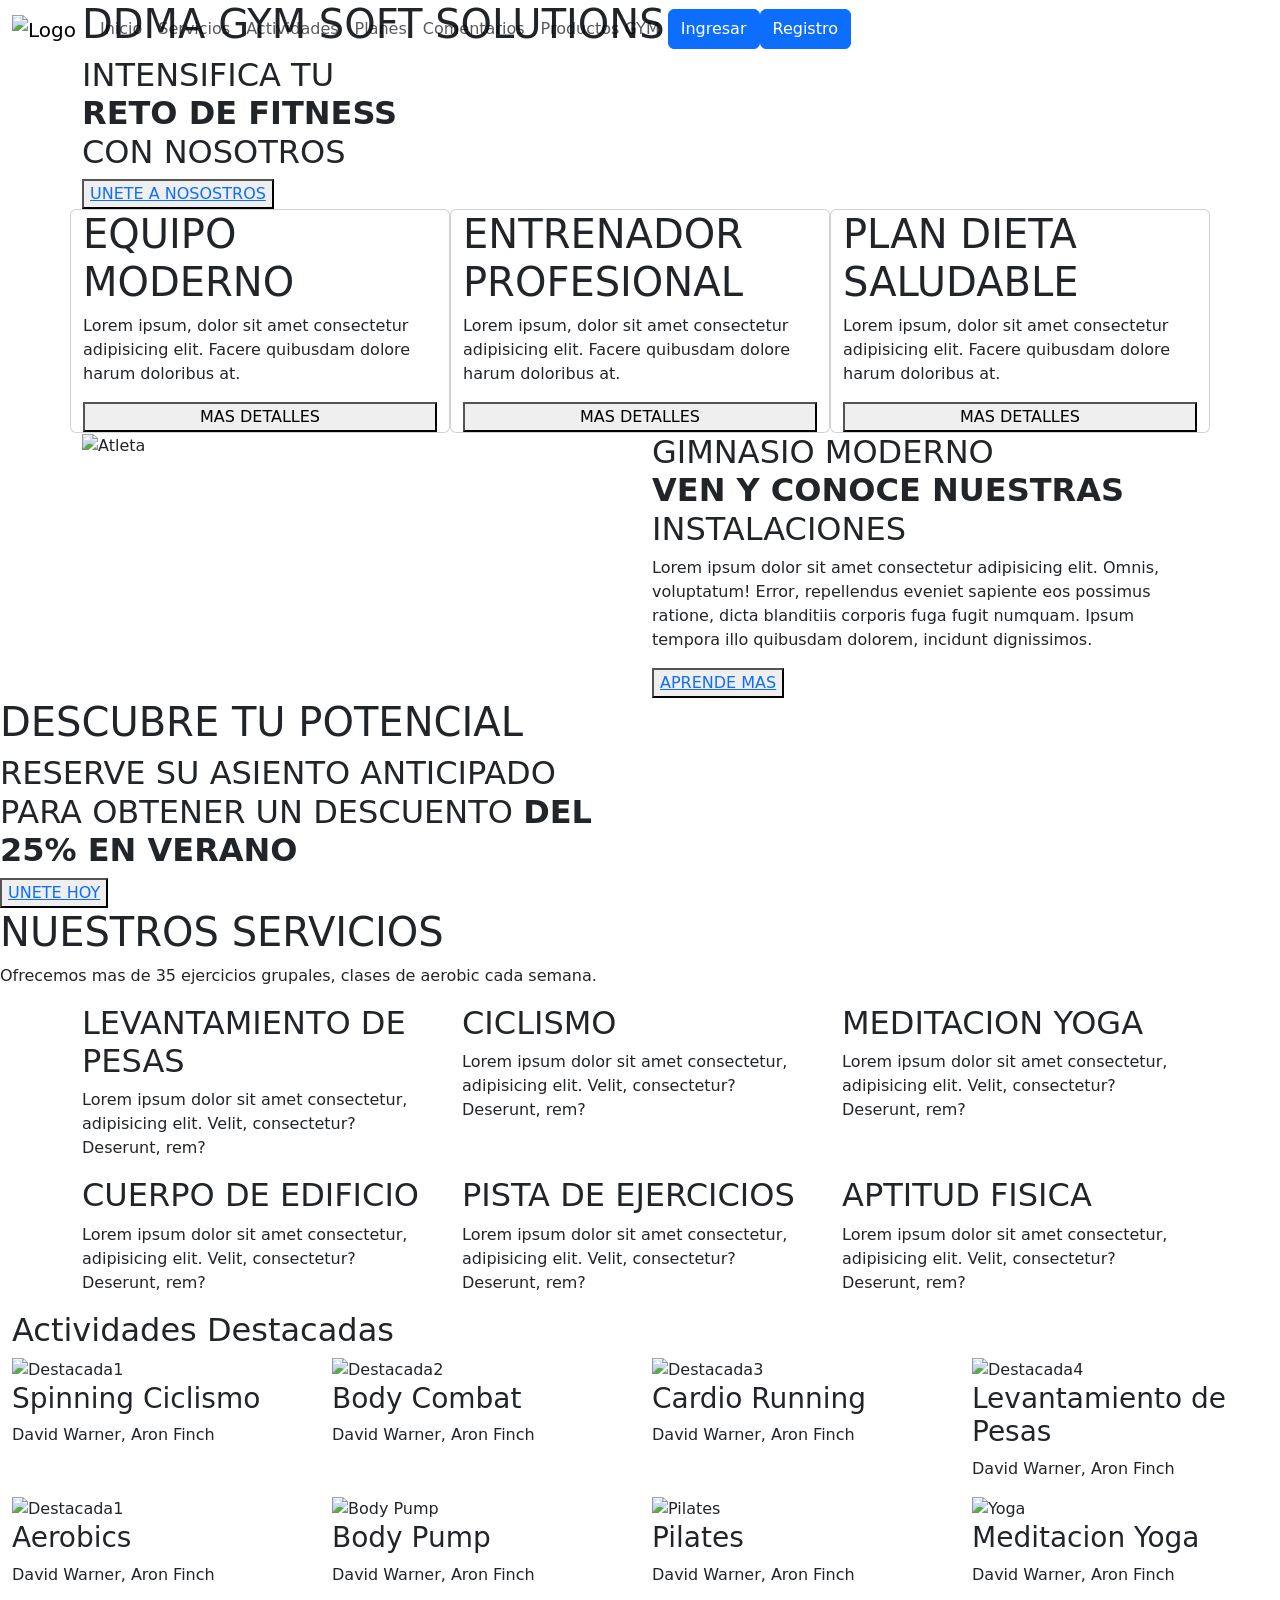
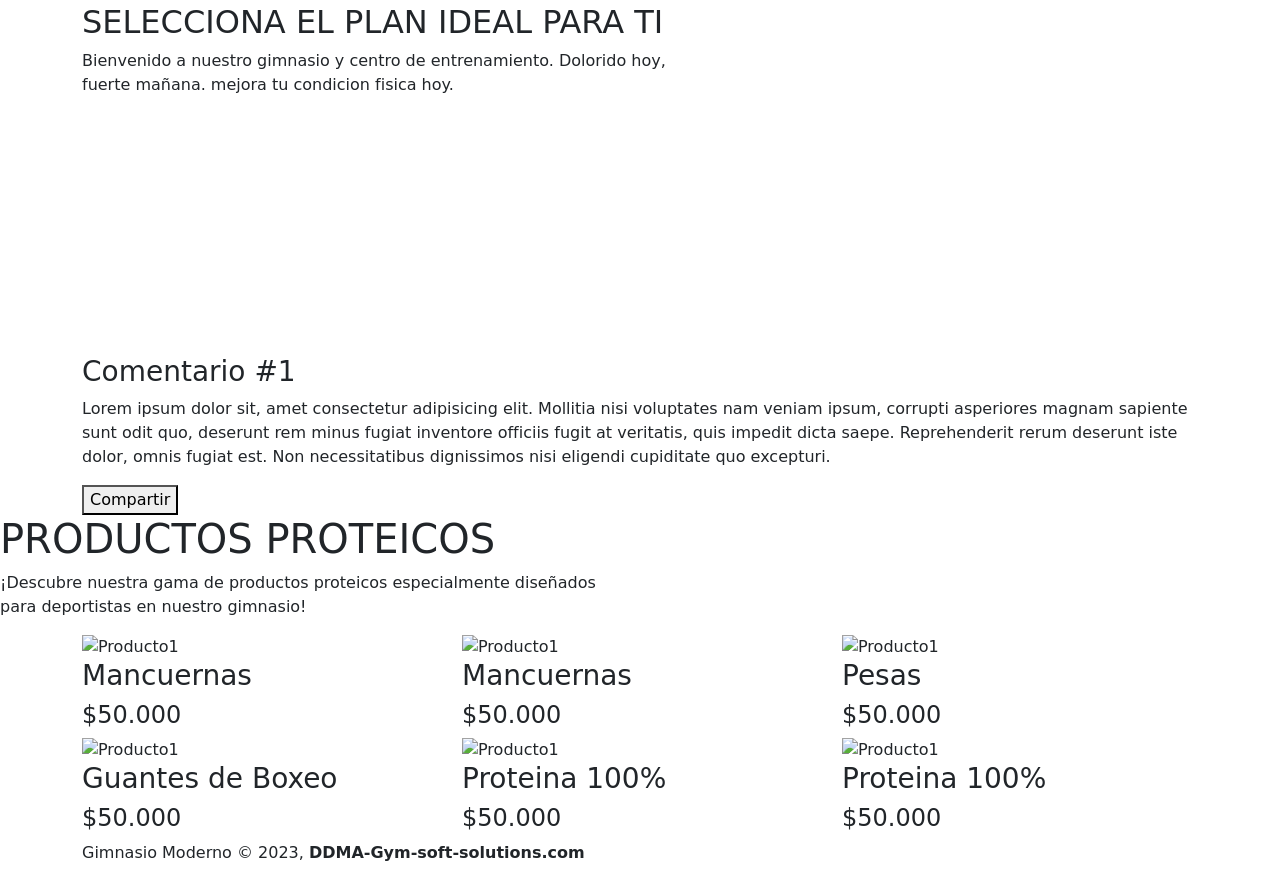
==== index.html @ 9747b894 "Add files via upload" ====
<!DOCTYPE html>
<html lang="es">
<head>
    <meta charset="UTF-8">
    <meta http-equiv="X-UA-Compatible" content="IE=edge">
    <meta name="viewport" content="width=device-width, initial-scale=1.0">
    <link href="https://cdn.jsdelivr.net/npm/bootstrap@5.3.2/dist/css/bootstrap.min.css" rel="stylesheet" integrity="sha384-T3c6CoIi6uLrA9TneNEoa7RxnatzjcDSCmG1MXxSR1GAsXEV/Dwwykc2MPK8M2HN" crossorigin="anonymous">
    <link rel="stylesheet" type="text/css" href="https://cdn.jsdelivr.net/npm/slick-carousel@1.8.1/slick/slick.css"/>
    <link rel="stylesheet" href="Views/Website-Externo/plugins/icofont/icofont.min.css">
    <link rel="stylesheet" href="https://cdnjs.cloudflare.com/ajax/libs/icofont/1.0.0/icofont.min.css">
    <link href="https://unpkg.com/aos@2.3.1/dist/aos.css" rel="stylesheet">
    <link rel="stylesheet" href="Views/Website-Externo/css/styleIndex.css">
    <title>DDMA GYM SOFT SOLUTIONS</title>
</head>
<body>
    <header>
        <nav class="navbar navbar-expand-lg bg-gym fixed-top">
            <div class="container-fluid full-width-container">
                <a class="navbar-brand" href="index.html"><img src="Views/Extras/Logos/logo-trnasparente.png" alt="Logo" data-aos="fade-right" data-aos-duration="2000"></a>
                <button class="navbar-toggler" type="button" data-bs-toggle="collapse" data-bs-target="#navbarNav" aria-controls="navbarNav" aria-expanded="false" aria-label="Toggle navigation">
                    <span class="navbar-toggler-icon"></span>
                </button>
                <div class="collapse navbar-collapse" id="navbarNav">
                    <ul class="navbar-nav">
                        <li class="nav-item">
                            <a class="nav-link header" aria-current="page" href="#">Inicio</a>
                        </li>
                        <li class="nav-item">
                            <a class="nav-link" href="#servicios">Servicios</a>
                        </li>
                        <li class="nav-item">
                            <a class="nav-link" href="#cdestacadas">Actividades</a>
                        </li>
                        <li class="nav-item">
                            <a class="nav-link" href="#planes">Planes</a>
                        </li>
                        <li class="nav-item">
                            <a class="nav-link" href="#comentarios">Comentarios</a>
                        </li>
                        <li class="nav-item">
                            <a class="nav-link" href="#productos">Productos GYM</a>
                        </li>
                        <button class="btn btn-primary login" type="submit" data-aos="fade-left" data-aos-duration="2000" id="ingresarLogin">Ingresar</button>
                        <button class="btn btn-primary register" type="submit" data-aos="fade-left" data-aos-duration="2000" id="registrarLogin">Registro</button>
                    </ul>
                </div>
            </div>
        </nav>
        <section id="hero">
            <div class="container">
                <h1 data-aos="fade-right" data-aos-duration="2000">DDMA GYM SOFT SOLUTIONS</h1>
                <h2 data-aos="fade-right" data-aos-duration="2000">INTENSIFICA TU<br> <b>RETO DE FITNESS</b><br> CON NOSOTROS</h2>
                <button><a href="#">UNETE A NOSOSTROS</a><i class="icofont-rounded-right"></i></button>
            </div>
        </section>
    </header>
    <main>
        <section id="section1">
            <div class="container">
                <div class="row">
                    <article class="col-lg-4 col-md-6 card">
                        <h1>EQUIPO MODERNO</h1>
                        <p>Lorem ipsum, dolor sit amet consectetur adipisicing elit. Facere quibusdam dolore harum doloribus at.</p>
                        <button>MAS DETALLES</button>
                    </article>
                    <article class="col-lg-4 col-md-6 card centro">
                        <h1>ENTRENADOR PROFESIONAL</h1>
                        <p>Lorem ipsum, dolor sit amet consectetur adipisicing elit. Facere quibusdam dolore harum doloribus at.</p>
                        <button>MAS DETALLES</button>
                    </article>
                    <article class="col-lg-4 col-md-6 card">
                        <h1>PLAN DIETA SALUDABLE</h1>
                        <p>Lorem ipsum, dolor sit amet consectetur adipisicing elit. Facere quibusdam dolore harum doloribus at.</p>
                        <button>MAS DETALLES</button>
                    </article>
                </div>
            </div>
            <div class="container">
                <div class="row">
                    <article class="col-lg-6" data-aos="flip-left" data-aos-duration="2000">
                        <img src="Views/Website-Externo/images/atleta-masculino-entrenando-duro-gimnasio.jpg" alt="Atleta">
                    </article>
                    <article class="col-lg-6 info" data-aos="flip-right" data-aos-duration="2000">
                        <h2>GIMNASIO MODERNO<br> <b>VEN Y CONOCE NUESTRAS</b> INSTALACIONES</h2>
                        <p>Lorem ipsum dolor sit amet consectetur adipisicing elit. Omnis, voluptatum! Error, repellendus eveniet sapiente eos possimus ratione, dicta blanditiis corporis fuga fugit numquam. Ipsum tempora illo quibusdam dolorem, incidunt dignissimos.</p>
                        <button><a href="#">APRENDE MAS</a></button>
                    </article>
                </div>
            </div>
        </section>
        <section id="section2">
            <div class="scroll-animation"></div>
            <div class="content">
                <h1 data-aos="fade-up" data-aos-duration="2000">DESCUBRE TU POTENCIAL</h1>
                <h2 data-aos="fade-up" data-aos-duration="2000">RESERVE SU ASIENTO ANTICIPADO<br> PARA OBTENER UN DESCUENTO <b>DEL<br> 25% EN VERANO</b></h2>
                <button><a href="#">UNETE HOY</a></button>
            </div>
        </section>
        <section id="servicios" data-aos="fade-up" data-aos-duration="2000">
            <div class="detalle"></div>
            <h1>NUESTROS SERVICIOS</h1>
            <P>Ofrecemos mas de 35 ejercicios grupales, clases de aerobic cada semana.</P>
            <div class="container">
                <div class="row">
                    <article class="col-lg-4 col-md-6 col-sm-6 card2" data-aos="fade-up" data-aos-duration="2000">
                        <i class="icofont-gym-alt-2 align-icon"></i>
                        <h2>LEVANTAMIENTO DE PESAS</h2>
                        <p>Lorem ipsum dolor sit amet consectetur, adipisicing elit. Velit, consectetur? Deserunt, rem?</p>
                    </article>
                    <article class="col-lg-4 col-md-6 col-sm-6 card2" data-aos="fade-up" data-aos-duration="2000">
                        <i class="icofont-cycling-alt align-icon"></i>
                        <h2>CICLISMO</h2>
                        <p>Lorem ipsum dolor sit amet consectetur, adipisicing elit. Velit, consectetur? Deserunt, rem?</p>
                    </article>
                    <article class="col-lg-4 col-md-6 col-sm-6 card2" data-aos="fade-up" data-aos-duration="2000">
                        <i class="icofont-gym-alt-3 align-icon"></i>
                        <h2>MEDITACION YOGA</h2>
                        <p>Lorem ipsum dolor sit amet consectetur, adipisicing elit. Velit, consectetur? Deserunt, rem?</p>
                    </article>
                </div>
                <div class="row">
                    <article class="col-lg-4 col-md-6 col-sm-6 card2" data-aos="fade-up" data-aos-duration="2000">
                        <i class="icofont-muscle align-icon"></i>
                        <h2>CUERPO DE EDIFICIO</h2>
                        <p>Lorem ipsum dolor sit amet consectetur, adipisicing elit. Velit, consectetur? Deserunt, rem?</p>
                    </article>
                    <article class="col-lg-4 col-md-6 col-sm-6 card2" data-aos="fade-up" data-aos-duration="2000">
                        <i class="icofont-dumbbell align-icon"></i>
                        <h2>PISTA DE EJERCICIOS</h2>
                        <p>Lorem ipsum dolor sit amet consectetur, adipisicing elit. Velit, consectetur? Deserunt, rem?</p>
                    </article>
                    <article class="col-lg-4 col-md-6 col-sm-6 card2" data-aos="fade-up" data-aos-duration="2000">
                        <i class="icofont-gym align-icon"></i>
                        <h2>APTITUD FISICA</h2>
                        <p>Lorem ipsum dolor sit amet consectetur, adipisicing elit. Velit, consectetur? Deserunt, rem?</p>
                    </article>
                </div>
            </div>
        </section>
        <section id="cdestacadas" data-aos="fade-up" data-aos-duration="2000">
            <div class="container-fluid">
                <h2 data-aos="fade-right" data-aos-duration="2000">Actividades Destacadas</h2>
                <div class="row clasesDes">
                    <article class="col-lg-3 card-destacadas" data-aos="zoom-in" data-aos-duration="2000">
                        <img src="Views/Website-Externo/images/featured1.png" alt="Destacada1">
                        <div class="cont-info">
                            <h3>Spinning Ciclismo</h3>
                            <p>David Warner, Aron Finch</p>
                        </div>
                    </article>
                    <article class="col-lg-3 card-destacadas" data-aos="zoom-in-up" data-aos-duration="2000">
                        <img src="Views/Website-Externo/images/featured2.png" alt="Destacada2">
                        <div class="cont-info">
                            <h3>Body Combat</h3>
                            <p>David Warner, Aron Finch</p>
                        </div>
                    </article>
                    <article class="col-lg-3 card-destacadas" data-aos="zoom-in-up" data-aos-duration="2000">
                        <img src="Views/Website-Externo/images/featured3.png" alt="Destacada3">
                        <div class="cont-info">
                            <h3>Cardio Running</h3>
                            <p>David Warner, Aron Finch</p>
                        </div>
                    </article>
                    <article class="col-lg-3 card-destacadas" data-aos="zoom-in" data-aos-duration="2000">
                        <img src="Views/Website-Externo/images/service-1.jpg" alt="Destacada4">
                        <div class="cont-info">
                            <h3>Levantamiento de Pesas</h3>
                            <p>David Warner, Aron Finch</p>
                        </div>
                    </article>
                
                    <article class="col-lg-3 card-destacadas" data-aos="zoom-in-up" data-aos-duration="2000">
                        <img src="Views/Website-Externo/images/grupo-pilates-trabajando-gimnasio.jpg" alt="Destacada1">
                        <div class="cont-info">
                            <h3>Aerobics</h3>
                            <p>David Warner, Aron Finch</p>
                        </div>
                    </article>
                    <article class="col-lg-3 card-destacadas" data-aos="zoom-in-up" data-aos-duration="2000">
                        <img src="Views/Website-Externo/images/gallery-07.jpg" alt="Body Pump">
                        <div class="cont-info">
                            <h3>Body Pump</h3>
                            <p>David Warner, Aron Finch</p>
                        </div>
                    </article>
                    <article class="col-lg-3 card-destacadas" data-aos="zoom-in" data-aos-duration="2000">
                        <img src="Views/Website-Externo/images/pilates.jpg" alt="Pilates">
                        <div class="cont-info">
                            <h3>Pilates</h3>
                            <p>David Warner, Aron Finch</p>
                        </div>
                    </article>
                    <article class="col-lg-3 card-destacadas" data-aos="zoom-in" data-aos-duration="2000">
                        <img src="Views/Website-Externo/images/chica-guapa-dedica-gimnasio.jpg" alt="Yoga">
                        <div class="cont-info">
                            <h3>Meditacion Yoga</h3>
                            <p>David Warner, Aron Finch</p>
                        </div>
                    </article>
                </div>
            </div>
        </section>
        <section id="planes">
            <div class="container">
                <div class="detalle" data-aos="fade-up" data-aos-duration="2000"></div>
                <h2 data-aos="fade-up" data-aos-duration="2000">SELECCIONA EL PLAN IDEAL PARA TI</h2>
                <p data-aos="fade-up" data-aos-duration="2000">Bienvenido a nuestro gimnasio y centro de entrenamiento. Dolorido hoy, <br>fuerte mañana. mejora tu condicion fisica hoy.</p>
                <div class="row">
                    <article class="col-lg-6 lapso" data-aos="flip-left" data-aos-duration="2000">
                        <ul class="nav nav-tabs" id="myTab" role="tablist">
                            <li class="nav-item" role="presentation">
                                <button class="nav-link active" id="home-tab" data-bs-toggle="tab" data-bs-target="#mensual" type="button" role="tab" aria-controls="home-tab-pane" aria-selected="true">Mensual</button>
                            </li>
                            <li class="nav-item" role="presentation">
                                <button class="nav-link" id="profile-tab" data-bs-toggle="tab" data-bs-target="#anual" type="button" role="tab" aria-controls="profile-tab-pane" aria-selected="false">Anual</button>
                            </li>
                        </ul>
                        <div class="tab-content" id="myTabContent">
                            <div class="tab-pane fade show active" id="mensual" role="tabpanel" aria-labelledby="home-tab" tabindex="0">
                                <p>2 horas de entrenamiento personal</p>
                                <p>Consulta gratuita</p>
                                <p>Programa de ejercicio</p>
                                <p>Plan de nutricion</p>
                                <p>Sesion de entrenamiento adicional</p>
                            </div>
                            <div class="tab-pane fade" id="anual" role="tabpanel" aria-labelledby="profile-tab" tabindex="0">
                                <p>222 horas de entrenamiento personal</p>
                                <p>Consulta gratuita</p>
                                <p>Programa de ejercicio</p>
                                <p>Plan de nutricion</p>
                                <p>Sesion de entrenamiento adicional</p>
                            </div>
                        </div>
                    </article>
                    <article class="col-lg-6 plan" data-aos="flip-right" data-aos-duration="2000">
                        <div class="accordion" id="accordionExample">
                            <div class="accordion-item">
                                <h2 class="accordion-header">
                                    <button class="accordion-button" type="button" data-bs-toggle="collapse" data-bs-target="#collapseOne" aria-expanded="true" aria-controls="collapseOne">
                                        Principiante
                                    </button>
                                </h2>
                                <div id="collapseOne" class="accordion-collapse collapse" data-bs-parent="#accordionExample">
                                    <div class="accordion-body">
                                    <strong>This is the first item's accordion body.</strong> It is shown by default, until the collapse plugin adds the appropriate classes that we use to style each element. These classes control the overall appearance, as well as the showing and hiding via CSS transitions. You can modify any of this with custom CSS or overriding our default variables. It's also worth noting that just about any HTML can go within the <code>.accordion-body</code>, though the transition does limit overflow.
                                    </div>
                                </div>
                            </div>
                            <div class="accordion-item">
                                <h2 class="accordion-header">
                                    <button class="accordion-button collapsed" type="button" data-bs-toggle="collapse" data-bs-target="#collapseTwo" aria-expanded="false" aria-controls="collapseTwo">
                                        Plata
                                    </button>
                                </h2>
                                <div id="collapseTwo" class="accordion-collapse collapse" data-bs-parent="#accordionExample">
                                    <div class="accordion-body">
                                    <strong>This is the second item's accordion body.</strong> It is hidden by default, until the collapse plugin adds the appropriate classes that we use to style each element. These classes control the overall appearance, as well as the showing and hiding via CSS transitions. You can modify any of this with custom CSS or overriding our default variables. It's also worth noting that just about any HTML can go within the <code>.accordion-body</code>, though the transition does limit overflow.
                                    </div>
                                </div>
                            </div>
                            <div class="accordion-item">
                                <h2 class="accordion-header">
                                    <button class="accordion-button collapsed" type="button" data-bs-toggle="collapse" data-bs-target="#collapseThree" aria-expanded="false" aria-controls="collapseThree">
                                        Oro
                                    </button>
                                </h2>
                                <div id="collapseThree" class="accordion-collapse collapse" data-bs-parent="#accordionExample">
                                    <div class="accordion-body">
                                    <strong>This is the third item's accordion body.</strong> It is hidden by default, until the collapse plugin adds the appropriate classes that we use to style each element. These classes control the overall appearance, as well as the showing and hiding via CSS transitions. You can modify any of this with custom CSS or overriding our default variables. It's also worth noting that just about any HTML can go within the <code>.accordion-body</code>, though the transition does limit overflow.
                                    </div>
                                </div>
                            </div>
                            <div class="accordion-item">
                                <h2 class="accordion-header">
                                    <button class="accordion-button collapsed" type="button" data-bs-toggle="collapse" data-bs-target="#collapseFour" aria-expanded="false" aria-controls="collapseFour">
                                        Platino
                                    </button>
                                </h2>
                                <div id="collapseFour" class="accordion-collapse collapse" data-bs-parent="#accordionExample">
                                    <div class="accordion-body">
                                    <strong>This is the third item's accordion body.</strong> It is hidden by default, until the collapse plugin adds the appropriate classes that we use to style each element. These classes control the overall appearance, as well as the showing and hiding via CSS transitions. You can modify any of this with custom CSS or overriding our default variables. It's also worth noting that just about any HTML can go within the <code>.accordion-body</code>, though the transition does limit overflow.
                                    </div>
                                </div>
                            </div>
                        </div>
                    </article>
                </div>
            </div>
        </section>
        <section id="comentarios">
            <div class="container">
                <div id="carouselExample" class="carousel slide" data-bs-ride="carousel">
                    <div class="carousel-inner">
                        <div class="carousel-item active">
                            <h3>Comentario #1</h3>
                            <p>Lorem ipsum dolor sit, amet consectetur adipisicing elit. Mollitia nisi voluptates nam veniam ipsum, corrupti asperiores magnam sapiente sunt odit quo, deserunt rem minus fugiat inventore officiis fugit at veritatis, quis impedit dicta saepe. Reprehenderit rerum deserunt iste dolor, omnis fugiat est. Non necessitatibus dignissimos nisi eligendi cupiditate quo excepturi.</p>
                            <button>Compartir</button>
                        </div>
                        <div class="carousel-item">
                            <h3>Comentario #2</h3>
                            <p>Lorem ipsum dolor sit, amet consectetur adipisicing elit. Mollitia nisi voluptates nam veniam ipsum, corrupti asperiores magnam sapiente sunt odit quo, deserunt rem minus fugiat inventore officiis fugit at veritatis, quis impedit dicta saepe. Reprehenderit rerum deserunt iste dolor, omnis fugiat est. Non necessitatibus dignissimos nisi eligendi cupiditate quo excepturi.</p>
                            <button>Compartir</button>
                        </div>
                        <div class="carousel-item">
                            <h3>Comentario #3</h3>
                            <p>Lorem ipsum dolor sit, amet consectetur adipisicing elit. Mollitia nisi voluptates nam veniam ipsum, corrupti asperiores magnam sapiente sunt odit quo, deserunt rem minus fugiat inventore officiis fugit at veritatis, quis impedit dicta saepe. Reprehenderit rerum deserunt iste dolor, omnis fugiat est. Non necessitatibus dignissimos nisi eligendi cupiditate quo excepturi.</p>
                            <button>Compartir</button>
                        </div>
                    </div>
                </div>
            </div>
        </section>
        <section id="productos">
            <div class="detalle bg-detalle"></div>
            <h1>PRODUCTOS PROTEICOS</h1>
            <p>¡Descubre nuestra gama de productos proteicos especialmente diseñados<br> para deportistas en nuestro gimnasio!</P>
            <div class="container">
                <div class="row">
                    <article class="col-lg-4 card-productos">
                        <img src="Views/Website-Externo/images/Mancuernas.jpg" alt="Producto1">
                        <div class="producto-info">
                            <h3>Mancuernas</h3>
                            <h4>$50.000</h4>
                        </div>
                    </article>
                    <article class="col-lg-4 card-productos">
                        <img src="Views/Website-Externo/images/arreglo-mancuernas-gimnasio.jpg" alt="Producto1">
                        <div class="producto-info">
                            <h3>Mancuernas</h3>
                            <h4>$50.000</h4>
                        </div>
                    </article>
                    <article class="col-lg-4 card-productos">
                        <img src="Views/Website-Externo/images/mancuernas-suelo-gimnasio-ai-generativo.jpg" alt="Producto1">
                        <div class="producto-info">
                            <h3>Pesas</h3>
                            <h4>$50.000</h4>
                        </div>
                    </article>
                </div>
                <div class="row">
                    <article class="col-lg-4 card-productos second">
                        <img src="Views/Website-Externo/images/par-guantes-deporte-boxeo.jpg" alt="Producto1">
                        <div class="producto-info">
                            <h3>Guantes de Boxeo</h3>
                            <h4>$50.000</h4>
                        </div>
                    </article>
                    <article class="col-lg-4 card-productos second">
                        <img src="Views/Website-Externo/images/grandes-pesas-sobre-blanco.jpg" alt="Producto1">
                        <div class="producto-info">
                            <h3>Proteina 100%</h3>
                            <h4>$50.000</h4>
                        </div>
                    </article>
                    <article class="col-lg-4 card-productos second">
                        <img src="Views/Website-Externo/images/Producto2.jpg" alt="Producto1">
                        <div class="producto-info">
                            <h3>Proteina 100%</h3>
                            <h4>$50.000</h4>
                        </div>
                    </article>
                </div>
            </div>
        </section>
    </main>
    <footer>
        <section id="footer">
            <div class="container">
                <div class="row">
                    <article class="col-lg-6">
                        <p>Gimnasio Moderno © 2023, <b>DDMA-Gym-soft-solutions.com</b></p>
                    </article>
                    <article class="col-lg-6 redes">
                        <a href="https://www.twitter.com" target="_blank"><i class="icofont-twitter"></i></a>
                        <a href="https://www.instagram.com" target="_blank"><i class="icofont-instagram"></i></a>
                        <a href="https://www.facebook.com" target="_blank"><i class="icofont-facebook"></i></a>
                    </article>                  
                </div>
            </div>
        </section>
    </footer>
    <script src="https://cdn.jsdelivr.net/npm/bootstrap@5.3.2/dist/js/bootstrap.bundle.min.js" integrity="sha384-C6RzsynM9kWDrMNeT87bh95OGNyZPhcTNXj1NW7RuBCsyN/o0jlpcV8Qyq46cDfL" crossorigin="anonymous"></script>
    <script type="text/javascript" src="https://code.jquery.com/jquery-1.11.0.min.js"></script>
    <script type="text/javascript" src="https://cdn.jsdelivr.net/npm/slick-carousel@1.8.1/slick/slick.min.js"></script>
    <script>
        // AOS.init();

        $(document).ready(function(){
            $('.clasesDes').slick({
                dots: false,
                infinite: true,
                speed: 300,
                slidesToShow: 4,
                slidesToScroll: 1,
                responsive: [
                    {
                        breakpoint: 1024,
                        settings: {
                            slidesToShow: 2,
                            slidesToScroll: 1,
                            infinite: true,
                            dots: false
                        }
                    },
                    {
                        breakpoint: 600,
                        settings: {
                            slidesToShow: 1,
                            slidesToScroll: 1
                        }
                    },
                    {
                        breakpoint: 480,
                        settings: {
                            slidesToShow: 1,
                            slidesToScroll: 1
                        }
                    }
                    // You can unslick at a given breakpoint now by adding:
                    // settings: "unslick"
                    // instead of a settings object
                ]
            });
        });

    </script>
    <script src="https://unpkg.com/aos@2.3.1/dist/aos.js"></script>
    <script>
        AOS.init();
    </script>
    <script src="Views/Website-Externo/js/main.js"></script>
</body>
</html>
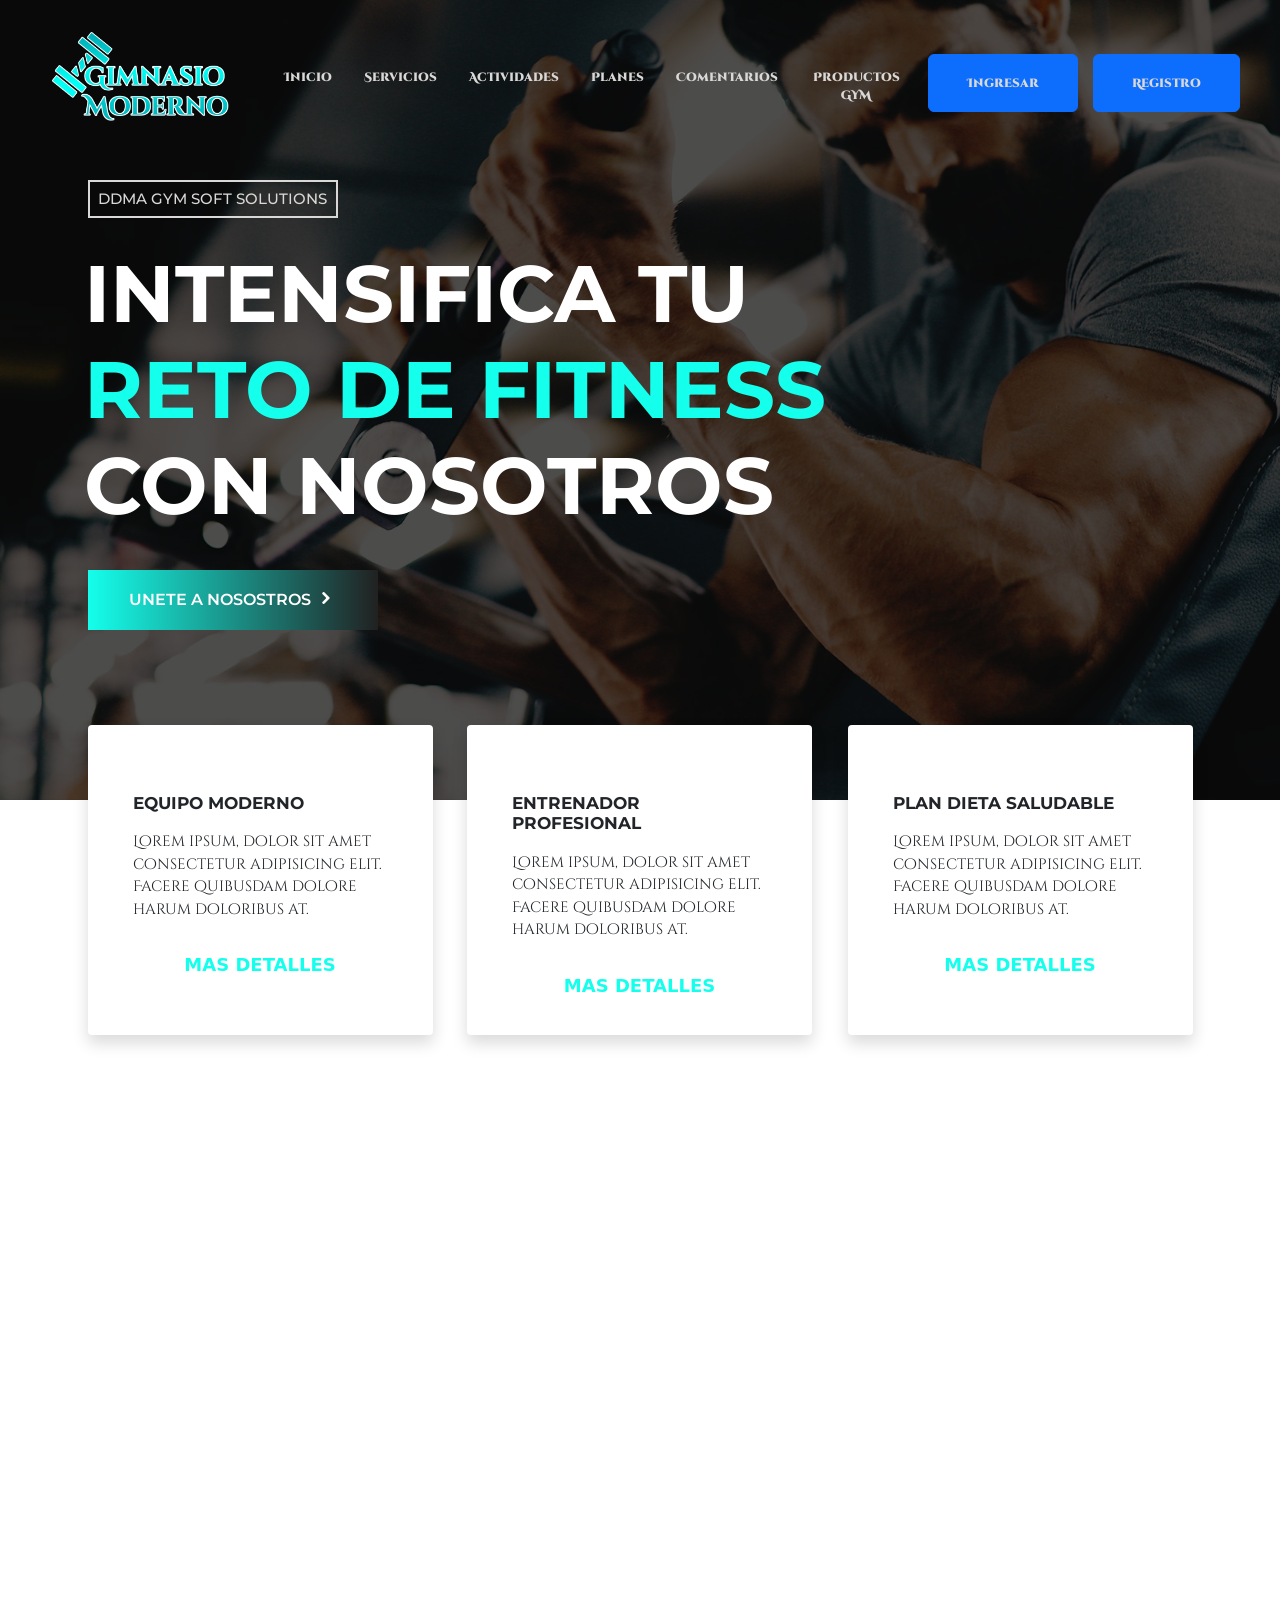
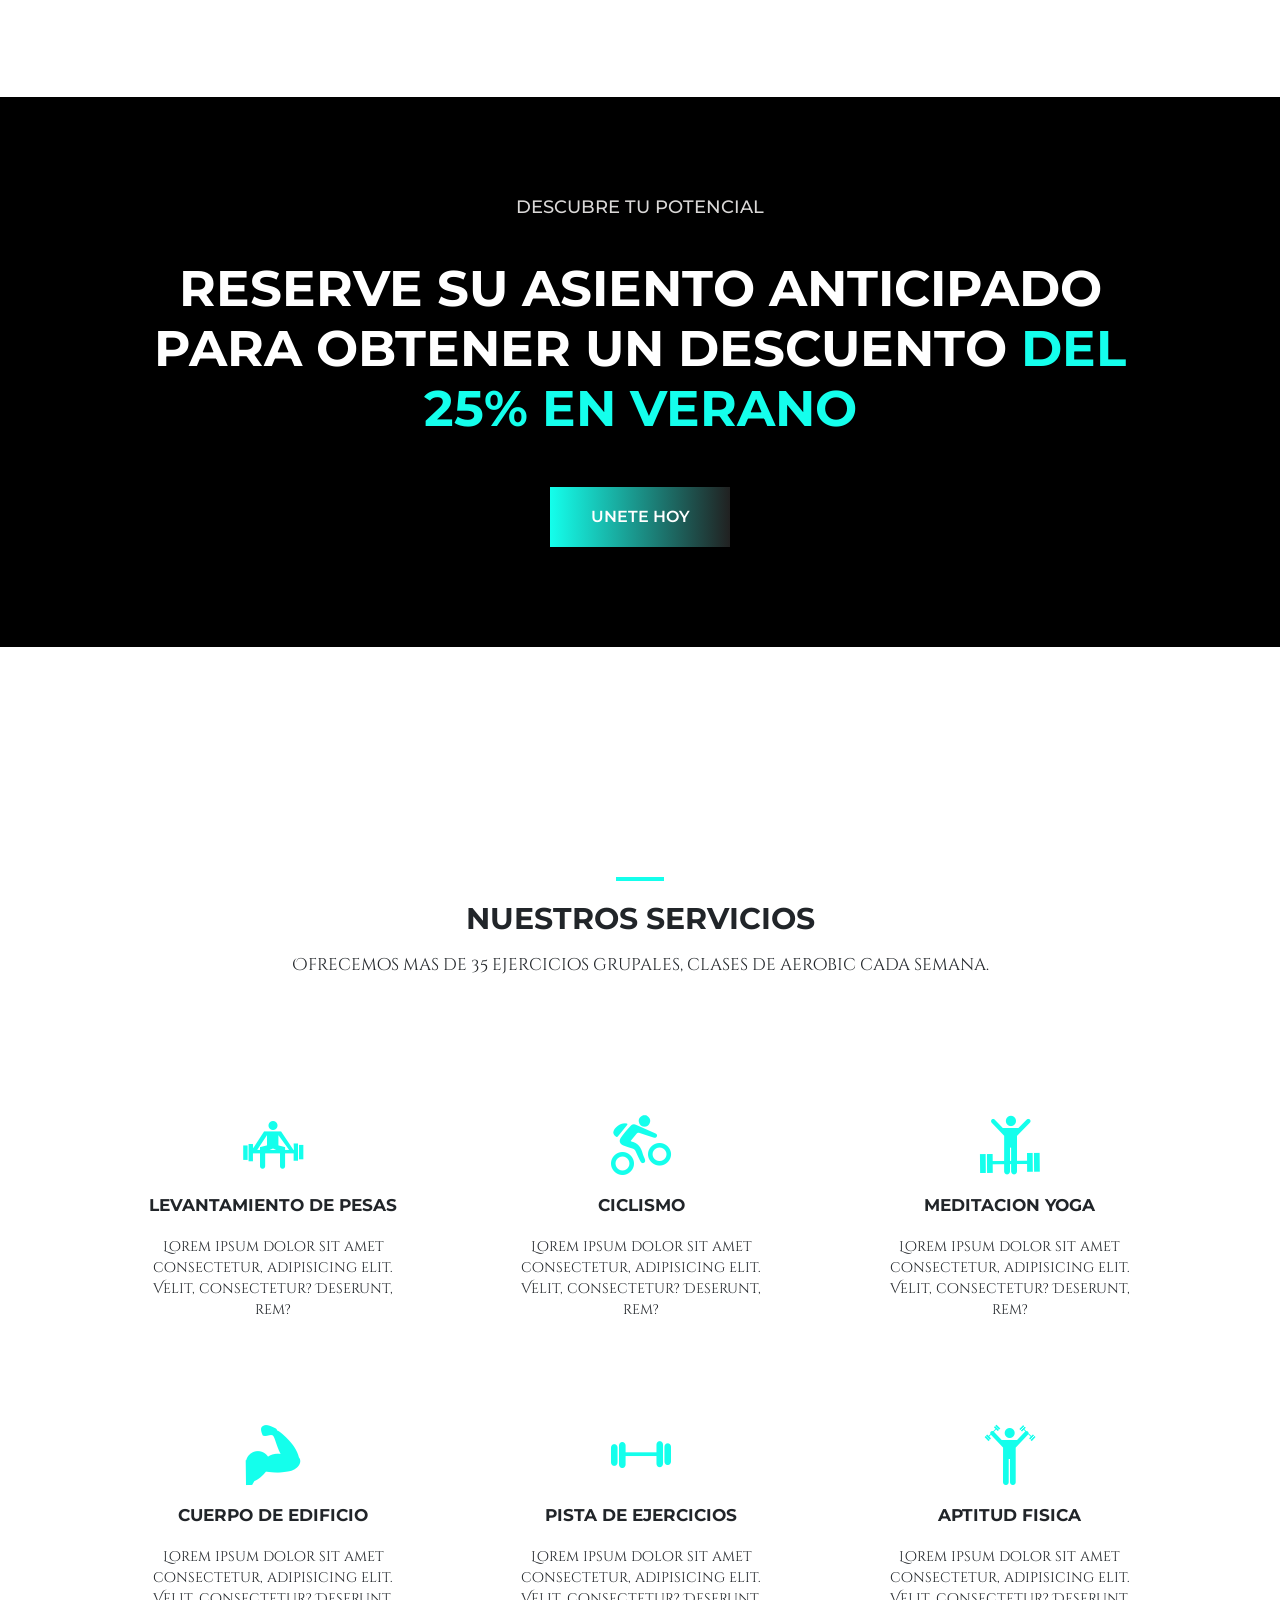
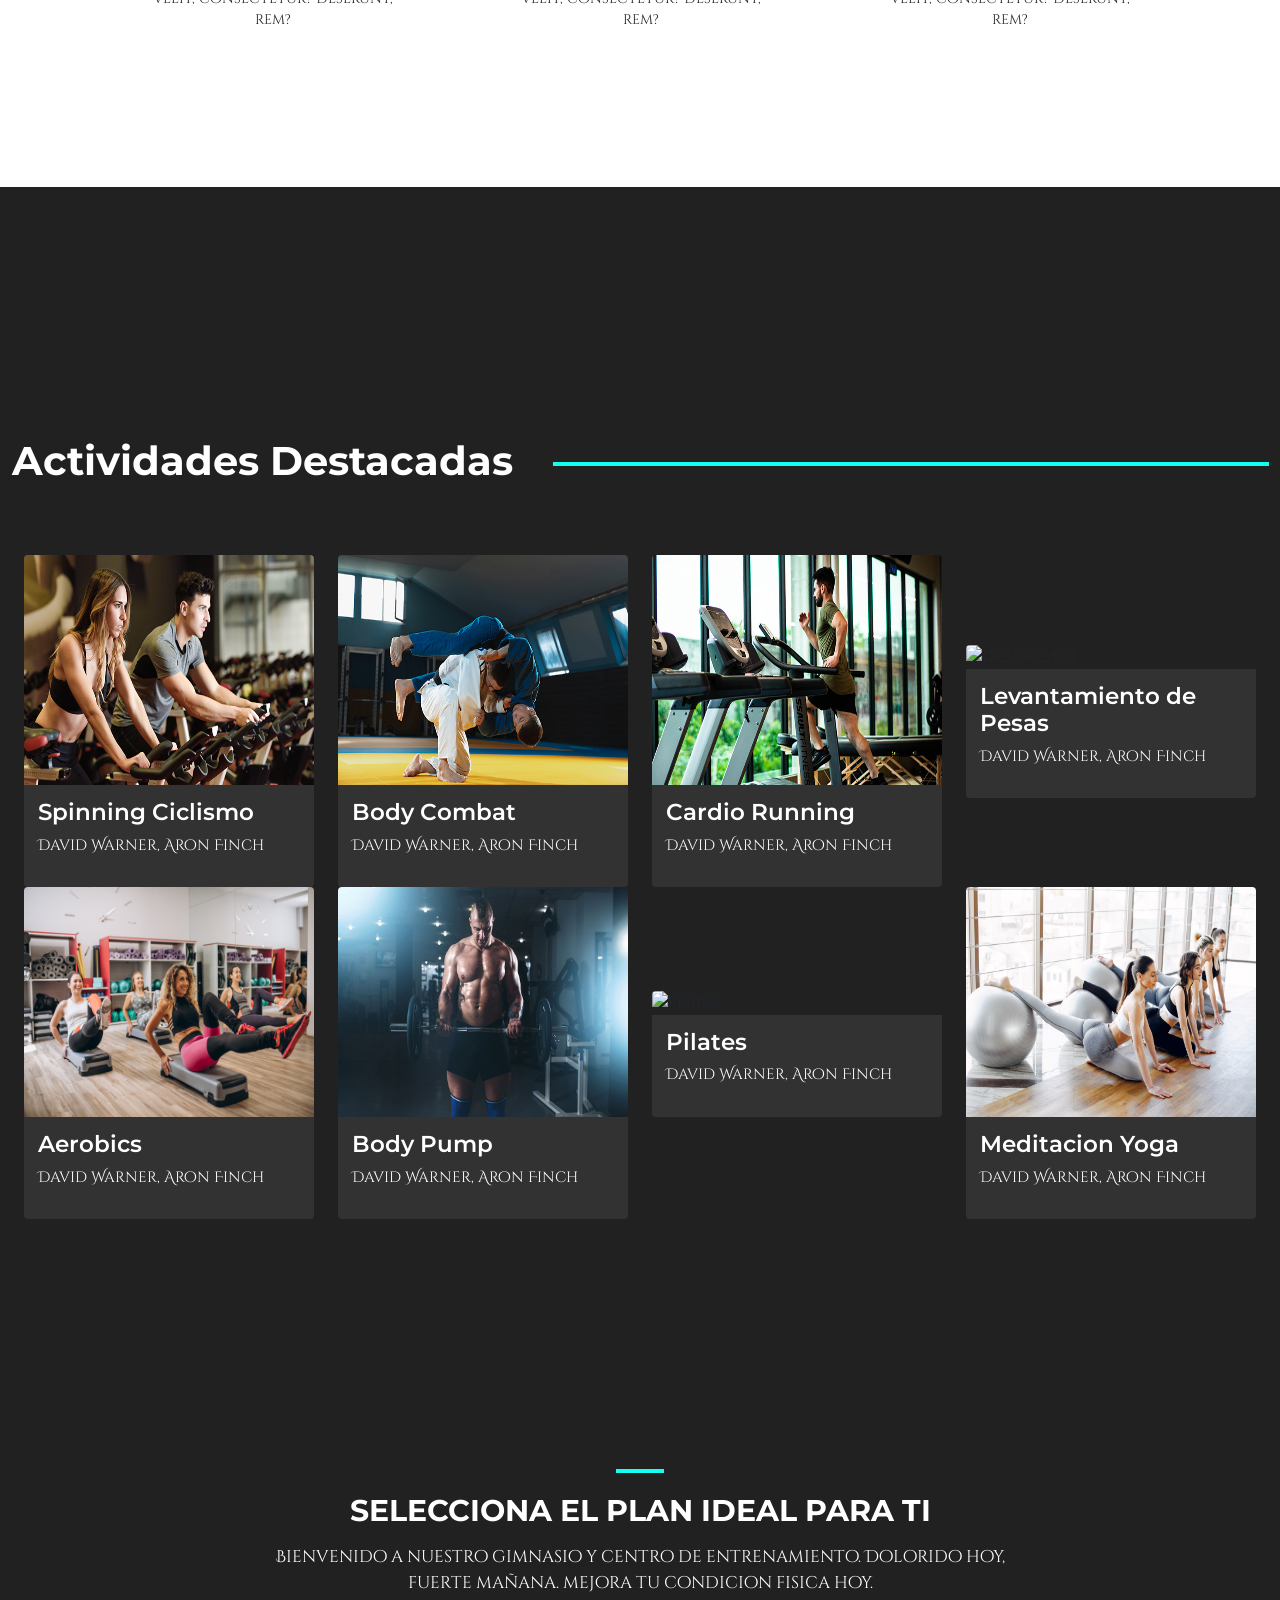
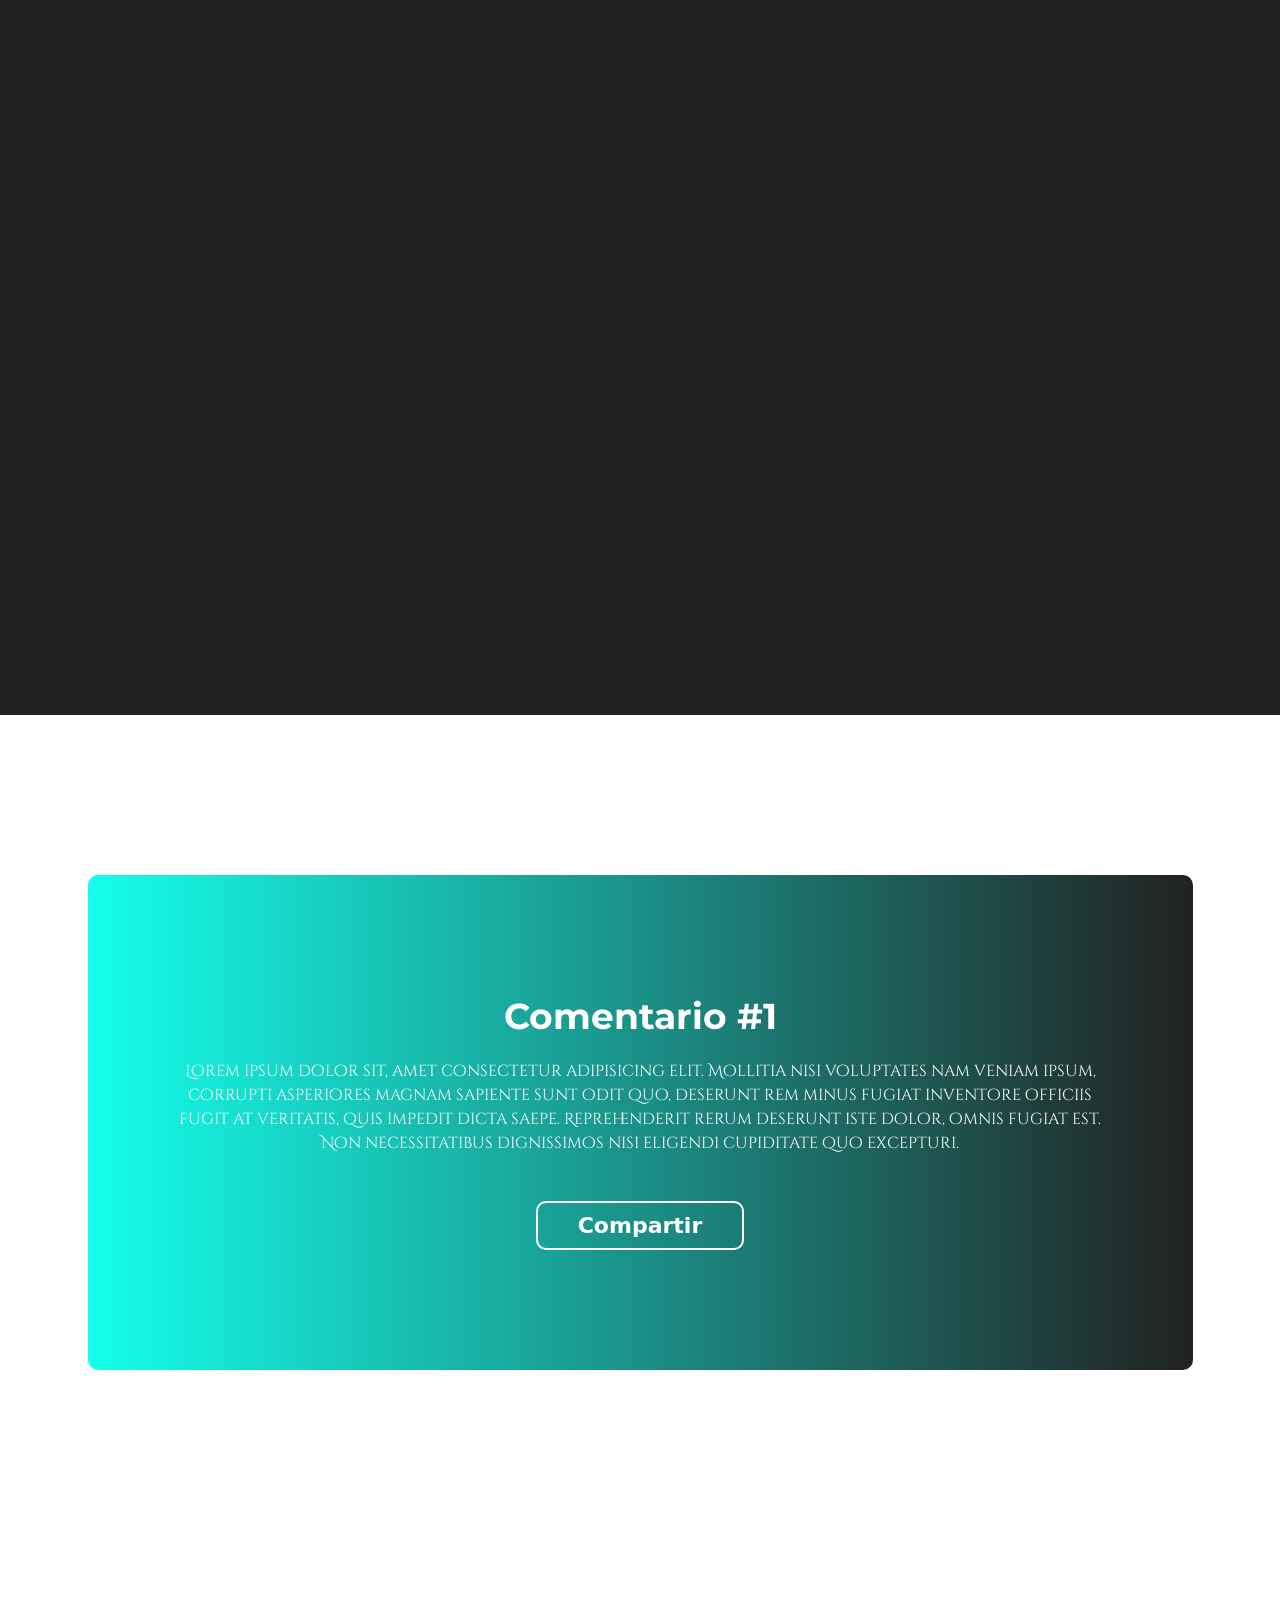
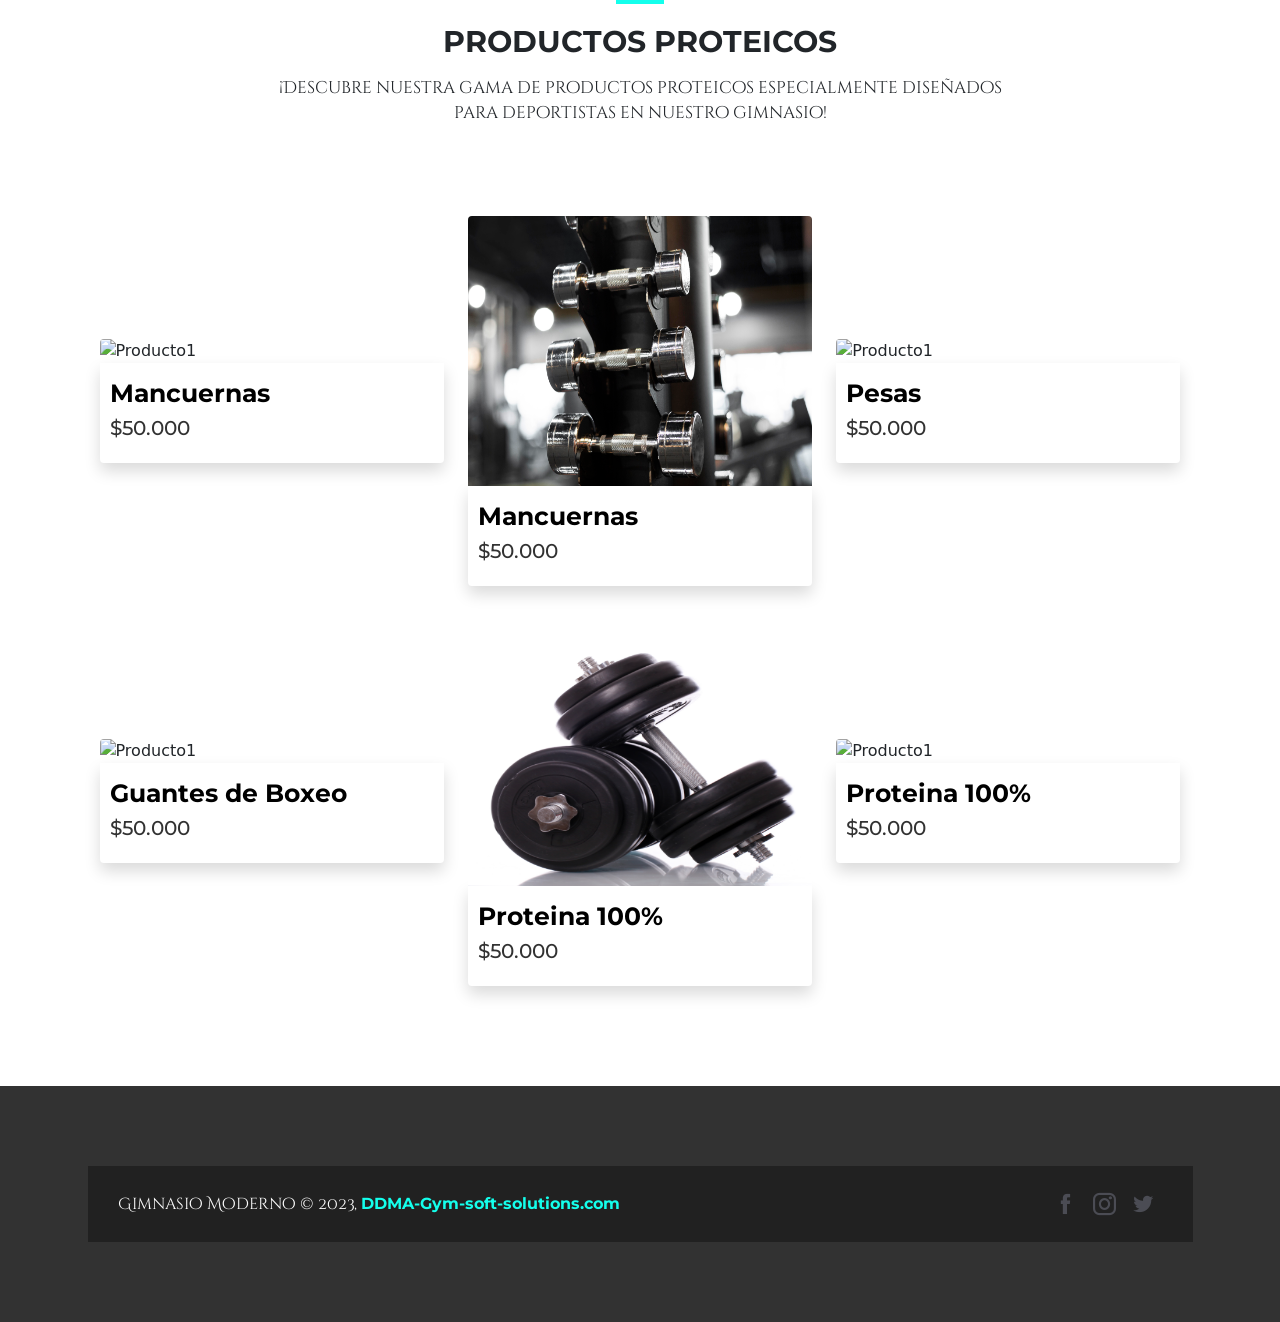
==== commit 2bf39ecc: "Update index.html" ====
--- a/index.html
+++ b/index.html
@@ -10,7 +10,7 @@
     <link rel="stylesheet" href="https://cdnjs.cloudflare.com/ajax/libs/icofont/1.0.0/icofont.min.css">
     <link href="https://unpkg.com/aos@2.3.1/dist/aos.css" rel="stylesheet">
     <link rel="stylesheet" href="Views/Website-Externo/css/styleIndex.css">
-    <title>DDMA GYM SOFT SOLUTIONS</title>
+    <title>Gimnacio modernoooooo</title>
 </head>
 <body>
     <header>
@@ -432,4 +432,4 @@
     </script>
     <script src="Views/Website-Externo/js/main.js"></script>
 </body>
-</html>+</html>
--- a/Views/Website-Externo/css/styleIndex.css
+++ b/Views/Website-Externo/css/styleIndex.css
@@ -0,0 +1,1596 @@
+@import url('https://fonts.googleapis.com/css2?family=Cinzel+Decorative:wght@400;700;900&display=swap');
+@import url('https://fonts.googleapis.com/css2?family=Montserrat:ital,wght@0,100;0,200;0,300;0,400;0,500;0,600;0,700;0,800;0,900;1,100;1,200;1,300;1,400;1,500;1,600;1,700;1,800;1,900&display=swap');
+
+*{
+    margin: 0;
+    padding: 0;
+}
+:root{
+    --bg-body: #0d7377;
+    --primary-color: #323232;
+    --segundo-color: #212121;
+    --tercer-color: #14ffec;
+    --cuarto-color: #007bff;
+}
+
+h1,h2,h3,h4,h5,h6,b{
+    font-family: 'Montserrat', sans-serif;
+}
+
+p,a,li,td,input,label{
+    font-family: 'Cinzel Decorative', cursive;
+}
+
+header nav{
+    background: transparent;
+    position: fixed;
+    width: 100%;
+    z-index: 999;
+    transition: background-color 0.3s ease-in-out;
+}
+
+.fixed-top::before{
+    background: transparent;
+    position: fixed;
+    top: 0;
+    left: 0;
+    right: 0;
+    height: 30px;
+    width: 100%;
+    z-index: 999;
+    transition: background-color 0.3s ease-in-out;
+}
+
+/* .navbar-expand-lg:hover{
+    background: #181a23;
+} */
+
+.navbar.scrolled {
+    /* background: #181a23; */
+    background: var(--segundo-color);
+}
+
+.full-width-container {
+    padding-right: 50px;
+    padding-left: 0;
+}
+
+.navbar-nav {
+    display: flex;
+    justify-content: space-between;
+    width: 100%;
+}
+
+.navbar-nav .nav-item {
+    flex-grow: 1;
+    text-align: center;
+}
+  
+nav.bg-gym a img{
+    width: 280px;
+}
+
+nav.bg-gym ul li a{
+    font-size: 18px;
+    font-weight: 900;
+    color: #dad8d7;
+    margin: 0 8px;
+    margin-top: 20px;
+}
+
+nav.bg-gym ul li a.header{
+    margin-left: -20px;
+}
+
+nav.bg-gym ul li a:hover{
+    color: var(--tercer-color);
+}
+
+/* nav.bg-gym ul button.boton{
+    width: 200px;
+    border: transparent;
+    margin: 0 8px;
+    border-radius: 5px;
+    padding: 0;
+    font-size: 18px;
+    font-weight: 600;
+    background: var(--bg-body);
+    height: 60px;
+    margin-top: 15px;
+}
+
+nav.bg-gym ul button.boton:hover{
+    background: var(--cuarto-color);
+} */
+nav.bg-gym ul button{
+    margin-top: 14px;
+    padding: 13px 10px;
+}
+
+nav.bg-gym ul button.btn-primary{
+    text-decoration: none;
+    color: #dad8d7;
+    font-weight: 900;
+}
+
+nav.bg-gym ul button.btn-primary.login{
+    margin-left: 35px;
+    padding: 0 38px;
+    font-family: 'Cinzel Decorative', cursive;
+}
+
+nav.bg-gym ul button.btn-primary.register{
+    margin-left: 15px;
+    padding: 12px 38px;
+    font-family: 'Cinzel Decorative', cursive;
+}
+/* HERO */
+#hero .container {
+    position: relative;
+    padding: 180px 0;
+}
+
+#hero::before{
+    width: 100%;
+    content: "";
+    position: absolute;
+    background: url(../images/bg-7.jpg);
+    background-size: cover;
+    filter: brightness(0.3);
+    padding: 400px 0;
+    z-index: -1;
+}
+.container{
+    width: 70%;
+    max-width: 1105px;
+    position: relative;
+    align-items: center;
+    padding: 0;
+    margin: 0 auto !important;
+}
+
+.row{
+    display: flex;
+    width: 100%;
+    position: relative;
+    align-items: center;
+    margin: 0 auto !important;
+    justify-content: space-between;
+}
+
+#hero h1{
+    font-size: 15px;
+    color: #dad8d7;
+    border: 2px solid #dad8d7;
+    width: 250px;
+    padding: 8px;
+}
+
+#hero h2{
+    font-size: 80px;
+    color: #FFFFFF;
+    font-weight: 700;
+    margin-top: 28px;
+    text-align: start;
+    margin-left: -4px;
+}
+
+#hero h2 b{
+    font-weight: 700;
+    color: var(--tercer-color);
+}
+
+#hero button{
+    padding: 18px;
+    width: 290px;
+    margin-top: 28px;
+    border: transparent;
+    font-weight: 600;
+    background: linear-gradient(90deg, rgb(20, 255, 236) 0%, #212121 100%);
+    margin-bottom: 30px;
+}
+
+#hero button a{
+    text-decoration: none;
+    font-family: 'Montserrat', sans-serif;
+    color: #FFFFFF;
+}
+
+#hero button{
+    transition: transform 0.4s ease-in-out;
+}
+
+#hero button:hover {
+    background: linear-gradient(90deg, #212121 0%, rgb(20, 255, 236) 100%);
+    transform: translateY(-4px);
+}
+
+.icofont-rounded-right{
+    color: #ffffff;
+    font-size: 20px;
+    margin-left: 5px;
+}
+
+/* section1 */
+#section1{
+    width: 100%;
+    position: relative;
+}
+
+article.card{
+    padding: 68px 45px 40px 45px;
+    width: 31%;
+    max-width: 360px;
+    border-radius: 4px;
+    background: #ffffff;
+    position: relative;
+    top: -115px;
+    border: transparent;
+    height: 310px;
+    box-shadow: 0 .5rem 1rem rgba(0,0,0,.15)!important;
+}
+
+article.card::after{
+    width: 100%;
+    height: 0%;
+    content: "";
+    position: absolute;
+    top: 0;
+    left: 0;
+    background: linear-gradient(90deg, rgb(20, 255, 236) 0%, #212121 100%);
+    z-index: 1;
+    transition: .7s;
+}
+
+article.card:hover::after{
+    height: 100%;
+}
+
+article.card:hover h1,
+article.card:hover p,
+article.card:hover button{
+    color: #ffffff;
+}
+
+article.card.centro{
+    margin: 0 31px 0 30px;
+}
+
+article.card h1{
+    font-size: 17px;
+    font-weight: 700;
+    z-index: 9;
+}
+
+article.card p{
+    font-size: 15px;
+    font-weight: 400;
+    margin: 10px 0;
+    z-index: 9;
+}
+
+article.card button{
+    border: transparent;
+    background: transparent;
+    font-size: 18px;
+    font-weight: 700;
+    color: var(--tercer-color);
+    z-index: 9;
+    margin-top: 20px;
+}
+
+article.col-lg-6{
+    padding: 0;
+}
+
+article.col-lg-6 img{
+    width: 530px;
+    margin-top: 100px;
+    border-radius: 4px;
+    box-shadow: 0 .5rem 1rem rgba(0,0,0,.15)!important;
+}
+
+article.col-lg-6.info{
+    padding: 40px;
+}
+
+article.col-lg-6.info h2{
+    padding-top: -20px;
+    font-weight: 700;
+    margin-bottom: 20px;
+}
+
+article.col-lg-6.info h2 b{
+    color: var(--tercer-color);
+    font-weight: 700;
+}
+
+article.col-lg-6.info p{
+    font-size: 12px;
+    font-weight: 400;
+    margin: 10px 0;
+    margin-top: 30px;
+}
+
+article.col-lg-6.info button{
+    border: transparent;
+    padding: 18px;
+    width: 210px;
+    margin-top: 40px;
+    font-weight: 600;
+    background: linear-gradient(90deg, rgb(20, 255, 236) 0%, #212121 100%);
+}
+
+article.col-lg-6.info button a{
+    text-decoration: none;
+    font-family: 'Montserrat', sans-serif;
+    color: #FFFFFF;
+}
+
+article.col-lg-6.info button{
+    transition: transform 0.4s ease-in-out;
+}
+
+article.col-lg-6.info button:hover {
+    background: linear-gradient(90deg, #212121 0%, rgb(20, 255, 236) 100%);
+    transform: translateY(-4px);
+}
+/* section2 */
+
+#section2 {
+    position: relative;
+    padding: 100px;
+    margin-top: 140px;
+    justify-content: center;
+    align-items: center;
+    text-align: center;
+    overflow: hidden;
+}
+  
+.scroll-animation {
+    content: "";
+    position: absolute;
+    top: 0;
+    left: 0;
+    width: 100%;
+    height: 100%;
+    background: url(../images/slide2.jpg);
+    background-size: cover;
+    filter: brightness(0.3);
+    background-color: #000;
+    z-index: -1;
+    background-position: center top;
+    background-attachment:  fixed;
+    animation: scrollAnimation 10s infinite linear;
+}
+  
+ 
+.content {
+    position: relative;
+    z-index: 1;
+}
+  
+#section2 h1,
+#section2 h2,
+#section2 button {
+    color: #ffffff; /* Ajusta el color de los contenidos según sea necesario */
+}
+  
+/* @keyframes scrollAnimation {
+    0% {
+        background-position: center top;
+    }
+    100% {
+        background-position: center bottom;
+    }
+} */
+
+#section2 h1{
+    text-align: center;
+    font-size: 18px;
+    color: #dad8d7;
+}
+
+#section2 h2{
+    position: relative;
+    text-align: center;
+    color: #ffffff;
+    margin-top: 40px;
+    font-size: 50px;
+    font-weight: 700;
+}
+
+#section2 h2 b{
+    position: relative;
+    font-weight: 700;
+    color: var(--tercer-color);
+}
+
+#section2 button{
+    position: relative;
+    border: transparent;
+    padding: 18px;
+    width: 180px;
+    margin-top: 40px;
+    font-weight: 600;
+    background: linear-gradient(90deg, rgb(20, 255, 236) 0%, #212121 100%);
+}
+
+#section2 button a{
+    position: relative;
+    text-decoration: none;
+    color: #ffffff;
+    font-family: 'Montserrat', sans-serif;
+}
+
+#section2 button{
+    position: relative;
+    transition: transform 0.4s ease-in-out;
+}
+
+#section2 button:hover{
+    background: linear-gradient(90deg, #212121 0%, rgb(20, 255, 236) 100%);
+    transform: translateY(-4px);
+}
+
+/* seccion servicios */
+#servicios{
+    padding: 230px 0 100px 0;
+    width: 100%;
+    position: relative;
+}
+
+#servicios .detalle{
+    width: 48px;
+    height: 4px;
+    background: var(--tercer-color);
+    margin: 0 auto;
+}
+
+#servicios h1{
+    text-align: center;
+    margin-top: 20px;
+    font-size: 30px;
+    font-weight: 700;
+}
+
+#servicios p{
+    text-align: center;
+    font-weight: 500;
+    font-size: 17px;
+    margin-top: 15px;
+    margin-bottom: 90px;
+}
+
+#servicios article.card2{
+    padding: 48px 45px 40px 48px;
+    width: 61%;
+    max-width: 365.1px;
+    border-radius: 4px;
+    background: #ffffff;
+    position: relative;
+    border: transparent;
+    height: 310px;
+}
+
+#servicios article.card2::after{
+    width: 100%;
+    height: 0%;
+    content: "";
+    position: absolute;
+    top: 0;
+    left: 0;
+    background: linear-gradient(90deg, rgb(20, 255, 236) 0%, #212121 100%);
+    z-index: 1;
+    transition: .7s;
+}
+
+#servicios article.card2:hover::after{
+    height: 100%;
+}
+
+#servicios article.card2 i.icofont-gym-alt-2{
+    font-size: 60px;
+    z-index: 9;
+    position: relative;
+    color: var(--tercer-color);
+    display: flex;
+    justify-content: center;
+    align-items: center;
+}
+
+#servicios article.card2 i.icofont-cycling-alt{
+    font-size: 60px;
+    z-index: 9;
+    position: relative;
+    color: var(--tercer-color);
+    display: flex;
+    justify-content: center;
+    align-items: center;
+}
+
+#servicios article.card2 i.icofont-gym-alt-3{
+    font-size: 60px;
+    z-index: 9;
+    position: relative;
+    color: var(--tercer-color);
+    display: flex;
+    justify-content: center;
+    align-items: center;
+}
+
+#servicios article.card2 i.icofont-muscle{
+    font-size: 60px;
+    z-index: 9;
+    position: relative;
+    color: var(--tercer-color);
+    display: flex;
+    justify-content: center;
+    align-items: center;
+}
+
+#servicios article.card2 i.icofont-dumbbell{
+    font-size: 60px;
+    z-index: 9;
+    position: relative;
+    color: var(--tercer-color);
+    display: flex;
+    justify-content: center;
+    align-items: center;
+}
+
+#servicios article.card2 i.icofont-gym{
+    font-size: 60px;
+    z-index: 9;
+    position: relative;
+    color: var(--tercer-color);
+    display: flex;
+    justify-content: center;
+    align-items: center;
+}
+
+
+#servicios article.card2:hover i,
+#servicios article.card2:hover h2,
+#servicios article.card2:hover p{
+    color: #ffffff;
+}
+
+#servicios article.card2 h2{
+    font-size: 17px;
+    text-align: center;
+    font-weight: 700;
+    z-index: 9;
+    position: relative;
+    margin-top: 20px;
+    margin-bottom: 20px;
+}
+
+#servicios article.card2 p{
+    font-size: 14px;
+    font-weight: 400;
+    margin: 10px 0;
+    z-index: 9;
+    position: relative;
+    
+}
+
+/* Clases Destacas */
+#cdestacadas{
+    width: 100%;
+    position: relative;
+    text-align: left;
+    padding: 250px 0 100px 0;
+    background: var(--segundo-color);
+}
+
+#cdestacadas h2{
+    font-size: 40px;
+    color: #ffffff;
+    font-weight: 700;
+    position: relative;
+    margin-bottom: 70px;
+}
+
+#cdestacadas h2::after{
+    width: 62%;
+    height: 4px;
+    background: var(--tercer-color);
+    position: absolute;
+    content: "";
+    top: 52%;
+    margin-left: 40px;
+}
+
+#cdestacadas .card-destacadas{
+    border-radius: 4px;
+    position: relative;
+}
+
+#cdestacadas .card-destacadas img{
+    width: 100%;
+    height: 230px;
+    border-radius: 4px 4px 0 0;
+}
+
+#cdestacadas .card-destacadas .cont-info{
+    background: var(--primary-color);
+    padding: 14px;
+    border-radius: 0 0 4px 4px;
+    transition: .4s;
+}
+
+#cdestacadas .card-destacadas .cont-info:hover{
+    background: linear-gradient(90deg, rgb(20, 255, 236) 0%, #212121 100%);
+}
+
+.card-destacadas .cont-info h3{
+    font-size: 25px;
+    color: #ffffff;
+    font-weight: 600;
+}
+
+.card-destacadas .cont-info p{
+    color: #ffffff;
+    font-size: 15px;
+    font-weight: 500;
+}
+
+/* slider */
+.slick-arrow{
+    width: 30px;
+    height: 30px;
+    font-size: 1px;
+    color: transparent;
+    position: absolute;
+    top: -56px;
+    right: 0;
+    margin-right: 30px;
+    border: 0px;
+    padding: 19px 19px;
+}
+
+.slick-prev::before{
+    font-family: 'icofont';
+    content: '\ea9d'; /* Código del icono */
+    display: inline-flex;
+    align-items: center;
+    justify-content: center;
+    font-size: 30px; /* Ajusta el tamaño del icono si es necesario */
+    margin-right: 5px; /* Ajusta el espacio entre el icono y el fondo del botón si es necesario */
+    color: #ffffff;
+}
+
+.slick-next::before {
+    font-family: 'icofont';
+    content: '\eaa0'; /* Código del icono */
+    display: inline-flex;
+    align-items: center;
+    justify-content: center;
+    font-size: 30px; /* Ajusta el tamaño del icono si es necesario */
+    margin-right: 5px; /* Ajusta el espacio entre el icono y el fondo del botón si es necesario */
+    color: #ffffff; /* Ajusta el color del icono si es necesario */
+}
+
+.slick-prev {
+    right: 45px;
+    background: var(--tercer-color); /* Elimina el fondo de la flecha previa */
+    display: flex;
+    align-items: center;
+    justify-content: center;
+}
+
+.slick-next {
+    background: var(--tercer-color); /* Elimina el fondo de la flecha siguiente */
+    display: flex;
+    align-items: center;
+    justify-content: center;
+}
+
+/* Seccion de Planes */
+#planes{
+    width: 100%;
+    position: relative;
+    text-align: center;
+    padding: 150px 0 100px;
+    background: var(--segundo-color);
+}
+
+#planes .detalle{
+    width: 48px;
+    height: 4px;
+    background: var(--tercer-color);
+    margin: 0 auto;
+    margin-top: 0px;
+}
+
+#planes h2{
+    color: #ffffff;
+    font-size: 30px;
+    font-weight: 700;
+    margin-top: 20px;
+    margin-bottom: 15px;
+}
+
+#planes p{
+    text-align: center;
+    font-weight: 500;
+    font-size: 17px;
+    margin-top: 15px;
+    color: #ffffff;
+}
+
+#planes .lapso{
+    background: var(--primary-color);
+    margin-top: 40px;
+    padding: 50px 70px;
+    border-radius: 20px;
+}
+
+#planes .lapso p{
+    text-align: left;
+    color: #ffffff;
+    margin-bottom: 40px;
+    position: relative;
+}
+
+#planes .lapso p::after{
+    content: "";
+    position: absolute;
+    width: 15px;
+    height: 15px;
+    background: var(--tercer-color);
+    border-radius: 10px;
+    right: 0;
+    top: 10px;
+}
+
+#planes .lapso ul{
+    border: 0 transparent;
+    margin-bottom: 50px;
+    background: var(--segundo-color);
+    max-width: 230px;
+    padding: 10px;
+    border-radius: 50px;
+}
+
+#planes .lapso ul li button{
+    background: transparent;
+    color: #ffffff;
+    border-radius: 30px;
+    width: 100px;
+    border: 0 transparent;
+}
+
+#planes .lapso ul li button.active{
+    background: linear-gradient(90deg, rgb(20, 255, 236) 0%, #212121 100%);
+}
+
+#planes .plan{
+    background: transparent;
+    padding-top: 30px;
+}
+
+#planes .plan .accordion{
+    background: transparent;
+}
+
+#planes .plan .accordion-item, #planes .plan .accordion-item button{
+    background: transparent;
+}
+
+#planes .plan .accordion-item{
+    border-radius: 20px;
+    margin: 30px;
+    border: 1px solid #ffffff;
+}
+
+#planes .plan h2{
+    margin: 0;
+    padding: 0;
+    background: transparent;
+    color: #ffffff;
+}
+
+#planes .plan .accordion-item button{
+    color: #ffffff;
+    box-shadow: 0 0 0 transparent;
+    padding: 40px;
+    border-radius: 20px;
+    font-size: 20px;
+}
+
+#planes .plan .accordion-item button.accordion-button{
+    background: linear-gradient(90deg, rgb(20, 255, 236) 0%, #212121 100%);
+}
+
+#planes .plan .accordion-item button.accordion-button.collapsed{
+    background: transparent;
+}
+
+#planes .plan .accordion-item .accordion-body{
+    color: #ffffff;
+    font-size: 17px;
+}
+
+/* Seccion de Comentarios */
+#comentarios{
+    text-align: center;
+    width: 100%;
+    position: relative;
+    padding: 160px 0 80px 0;
+    color: #ffffff;
+}
+
+/* #comentarios .container{
+    width: 1130px;
+} */
+
+#comentarios .carousel-item{
+    background: linear-gradient(90deg, rgb(20, 255, 236) 0%, #212121 100%);
+    padding: 120px 80px;
+    border-radius: 10px;
+}
+
+#comentarios .carousel-item h3{
+    font-size: 36px;
+    margin-bottom: 20px;
+    font-weight: 700;
+}
+
+#comentarios .carousel-item p{
+    font-weight: 500;
+}
+
+#comentarios .carousel-item button{
+    padding: 6px 40px;
+    background: transparent;
+    border: 2px solid #ffffff;
+    color: #ffffff;
+    font-size: 22px;
+    border-radius: 10px;
+    margin-top: 30px;
+    font-weight: 700;
+}
+
+/* Seccion de Productos */
+#productos{
+    padding: 150px 0 100px 0;
+    width: 100%;
+    position: relative;
+    margin: 0 auto;
+    align-items: center;
+    justify-content: space-evenly;
+}
+
+#productos .detalle{
+    width: 48px;
+    height: 4px;
+    background: var(--tercer-color);
+    margin: 0 auto;
+}
+
+#productos h1{
+    text-align: center;
+    margin-top: 20px;
+    font-size: 30px;
+    font-weight: 700;
+}
+
+#productos p{
+    text-align: center;
+    font-weight: 500;
+    font-size: 17px;
+    margin-top: 15px;
+    margin-bottom: 90px;
+}
+
+#productos.container{
+    margin: 0 auto;
+    position: relative;
+    padding: 0;
+    width: 100%;
+}
+
+#productos .card-productos{
+    border-radius: 4px;
+    position: relative;
+    justify-content: space-evenly;
+}
+
+#productos .card-productos img{
+    width: 100%;
+    height: 270px;
+    border-radius: 4px 4px 0 0;
+}
+
+#productos .card-productos .producto-info{
+    background: #ffffff;
+    padding: 15px 10px;
+    transition: .7s;
+    border-radius: 0 0 4px 4px;
+    box-shadow: 0 .5rem 1rem rgba(0,0,0,.15)!important;
+}
+
+#productos .card-productos .producto-info:hover{
+    background: linear-gradient(90deg, rgb(20, 255, 236) 0%, #212121 100%);
+    cursor: pointer;
+}
+
+#productos .card-productos .producto-info:hover h3,
+#productos .card-productos .producto-info:hover h4{
+    color: #ffffff;
+}
+
+.card-productos .producto-info h3{
+    font-size: 25px;
+    color: #000000;
+    font-weight: 700;
+}
+
+.card-productos .producto-info h4{
+    font-size: 20px;
+    color: #323232;
+}
+
+#productos article.second{
+    margin-top: 30px;
+}
+
+/* Footer */
+#footer{
+    width: 100%;
+    position: relative;
+    padding: 80px 0 80px 0;
+    background: var(--primary-color);
+}
+
+#footer .container{
+    background: var(--segundo-color);
+    padding: 10px 30px;
+}
+
+#footer article p{
+    color: #ffffff;
+    margin-top: 16px;
+}
+
+#footer article p b{
+    color: var(--tercer-color);
+    cursor: pointer;
+}
+
+#footer article p b:hover{
+    color: var(--bg-body);
+}
+
+#footer article a i{
+    color: #4b4c54;
+    font-size: 23px;
+    margin: 0 8px;
+    float: right;
+}
+
+#footer article a i:hover{
+    color: var(--tercer-color);
+}
+
+#footer a{
+    text-decoration: none;
+}
+
+/* Responsive */
+@media screen and (min-width: 540px) and (max-width: 676px){
+    .container{
+        width: 70% !important;
+        position: relative;
+        padding: 0;
+    }
+    article.card{
+        width: 100%;
+        max-width: 480px;
+        justify-content: space-around;
+    }
+    #hero h2 {
+        font-size: 65px !important;
+    }
+    article.card{
+        width: 100% !important;
+        max-width: 555px !important;
+    }
+    #servicios article.card2 {
+        width: 100% !important;
+        max-width: 211px !important; /*Trabajar aqui mañana*/
+        margin-right: 0;
+    }
+    #cdestacadas h2::after {
+        content: none;
+        display: none;
+    }
+    #servicios .container{
+        display: flex !important;
+        grid-gap: 0 !important;
+    }
+    #servicios article.card2 h2{
+        font-size: 15px !important;
+    }
+    #servicios article.card2 p{
+        font-size: 12px !important;
+    }
+    button.btn-primary.login{
+        margin-left: 15px;
+        padding: 12px 80px !important;
+    }
+}
+@media screen and (min-width: 677px) and (max-width: 767px){
+    .container{
+        width: 70% !important;
+        position: relative;
+        padding: 0;
+    }
+    article.card{
+        width: 100%;
+        max-width: 480px;
+        justify-content: space-around;
+    }
+    #hero h2 {
+        font-size: 65px !important;
+    }
+    article.card{
+        width: 100% !important;
+        max-width: 555px !important;
+    }
+    #servicios article.card2 {
+        width: 100% !important;
+        max-width: 555px !important;
+        margin-right: 0;
+    }
+    #cdestacadas h2::after {
+        width: 0 !important;
+    }
+    #servicios .container{
+        display: flex !important;
+        grid-gap: 0 !important;
+    }
+    #servicios article.card2 h2{
+        font-size: 15px !important;
+    }
+    #servicios article.card2 p{
+        font-size: 12px !important;
+    }
+    button.btn-primary.login{
+        margin-left: 15px;
+        padding: 12px 80px !important;
+    }
+}
+/* Estilos Tablet */
+@media screen and (max-width: 768px){
+     /* Nav */
+    button.navbar-toggler{
+        background: var(--tercer-color);
+    }
+    #hero::before{
+        height: 94% !important;
+    }
+    .container{
+        width: 85%;
+        position: relative;
+        padding: 0;
+    }
+    #hero h1 {
+        font-size: 17px;
+        width: 280px;
+    }
+    #hero h2 {
+        font-size: 78px;
+    }
+    #hero button{
+        width: 250px;
+    }
+    article.card{
+        width: 48%;
+        max-width: 480px;
+        justify-content: space-around;
+    }
+    article.card.centro {
+        margin: 0 0 0 0;
+    }
+    article.col-lg-6 img{
+        width: 100%;
+    }
+    #section2 h2{
+        font-size: 48px;
+    }
+    #servicios p{
+        font-size: 15px;
+    }
+    #servicios .container {
+        grid-template-columns: repeat(3, 1fr);
+        grid-gap: 50px;
+        justify-items: center;
+    }
+    #servicios article.card2 {
+        width: 326px;
+        margin-right: 0;
+    }
+    #servicios article.card2 i.icofont-dumbbell {
+        padding-right: 0 !important;
+        padding-right: 0 !important;
+        position: relative;
+        text-align: center;
+        justify-content: center;
+        align-items: center;
+    }
+    #cdestacadas h2::after {
+        width: 15% !important;
+    }
+}
+
+@media screen and (min-width: 769px) and (max-width: 799px){
+    #hero h2{
+        font-size: 70px;
+    }
+    article.card p{
+        font-size: 13px;
+    }
+    
+    [type=button]:not(:disabled){
+        background: #14ffec;
+    }
+    #cdestacadas h2::after{
+        width: 25%;
+    }
+    button.btn-primary.login{
+        margin-left: 15px;
+        padding: 12px 80px !important;
+    }
+    #hero::before{
+        height: 94%;
+    }
+    article.card{
+        width: 47.5% !important;
+        padding: 41px 45px 40px 45px;
+    }
+    article.col-lg-6 img{
+        margin-top: 0;
+        width: 100%;
+    }
+    article.card.centro{
+        margin: 0;
+    }
+    #servicios article.card2{
+        width: 50%;
+    }
+}
+
+@media screen and (min-width: 800px) and (max-width: 910px){
+    #hero h2{
+        font-size: 74px;
+    }
+}
+
+@media screen and (min-width: 911px) and (max-width: 934px){
+    #hero h2{
+        font-size: 80px;
+    }
+}
+
+@media screen and (min-width: 935px) and (max-width: 978px){
+    #hero h2{
+        font-size: 79px;
+    }
+}
+@media screen and (min-width: 800px) and (max-width: 991px){
+    [type=button]:not(:disabled){
+        background: #14ffec;
+    }
+    #cdestacadas h2::after{
+        width: 30%;
+    }
+    button.btn-primary.login{
+        margin-left: 15px;
+        padding: 12px 80px !important;
+    }
+    #hero::before{
+        height: 94%;
+    }
+    article.card{
+        width: 47.5% !important;
+        padding: 41px 45px 40px 45px;
+    }
+    article.col-lg-6 img{
+        margin-top: 0;
+        width: 100%;
+    }
+    article.card.centro{
+        margin: 0;
+    }
+    #servicios article.card2{
+        width: 50%;
+    }
+}
+/* Computador portatil pantalla */
+@media screen and (min-width: 992px) and (max-width: 999px){
+    .navbar-nav{
+        justify-content: space-around;
+    }
+    .container{
+        width: 90%;
+    }
+    nav.bg-gym ul li a{
+        font-size: 10px !important;
+    }
+    button.btn-primary.login{
+        font-size: 10px;
+        padding: 0 15px !important;
+    }
+    button.btn-primary.register{
+        font-size: 10px;
+        padding: 0 15px !important;
+    }
+    nav.bg-gym a img {
+        width: 200px;
+    }
+    #cdestacadas h2::after{
+        width: 40%;
+    }
+    article.col-lg-6 img{
+        width: 430px;
+    }
+    .card-destacadas .cont-info h3{
+        font-size: 16px;
+    }
+    article.card{
+        padding: 45px 45px 40px 45px;
+    }
+    #servicios article.card2{
+        padding: 48px 45px 40px 48px;
+        width: 33.3%;
+        max-width: 365px;
+    }
+    article.card p{
+        font-size: 14px;
+    }
+    #servicios article.card2 p{
+        font-size: 14px;
+    }
+}
+@media screen and (min-width: 1000px) and (max-width: 1264px){
+    .navbar-nav{
+        justify-content: space-around;
+    }
+    .container{
+        width: 90%;
+    }
+    nav.bg-gym ul li a{
+        font-size: 10px !important;
+    }
+    button.btn-primary.login{
+        font-size: 10px;
+        padding: 0 15px !important;
+    }
+    button.btn-primary.register{
+        font-size: 10px;
+        padding: 0 15px !important;
+    }
+    article.col-lg-6 img{
+        width: 450px;
+    }
+    #servicios article.card2{
+        padding: 48px 45px 40px 48px;
+        width: 33.3%;
+        max-width: 365px;
+    }
+    #cdestacadas h2::after{
+        width: 42%;
+    }
+    .card-destacadas .cont-info h3{
+        font-size: 17px;
+    }
+    nav.bg-gym a img {
+        width: 238px;
+    }
+}
+
+@media screen and (min-width: 1265px) and (max-width: 1343px){
+    .container{
+        width: 90% !important;
+    }
+    .navbar-nav {
+        display: flex;
+        justify-content: space-between;
+        width: 100%;
+    }
+    .navbar-nav .nav-item {
+        flex-grow: 1;
+        text-align: center;
+    }
+    .full-width-container {
+        padding-right: 40px;
+        padding-left: 0;
+    }
+    nav.bg-gym ul li a{
+        font-size: 12px !important;
+    }
+    button.btn-primary.login{
+        margin-left: 10px !important;
+    }
+    .container{
+        width: 76%;
+    }
+    article.card{
+        width: 80%;
+        max-width: 345px;
+    }
+    #servicios article.card2{
+        width: 35%;
+        max-width: 370px;
+        flex: 1 0 33.33%;
+    }
+    button.btn-primary.login{
+        font-size: 12px;
+    }
+    button.btn-primary.register{
+        font-size: 12px;
+    }
+    #cdestacadas h2::after{
+        width: 57%;
+    }
+    .card-destacadas .cont-info h3{
+        font-size: 23px;
+    }
+    
+}
+
+
+@media screen and (min-width: 1344px) and (max-width: 1450px){
+    .navbar-nav {
+        display: flex;
+        justify-content: space-between;
+        width: 100%;
+    }
+    .navbar-nav .nav-item {
+        flex-grow: 1;
+        text-align: center;
+    }
+    .full-width-container {
+        padding-right: 40px;
+        padding-left: 0;
+    }
+    nav.bg-gym ul li a{
+        font-size: 13px !important;
+    }
+    button.btn-primary.login{
+        margin-left: 10px !important;
+    }
+    .container{
+        width: 76%;
+    }
+    article.card{
+        width: 35%;
+        max-width: 320px;
+    }
+    #servicios article.card2{
+        width: 35%;
+        max-width: 370px;
+        flex: 1 0 33.33%;
+    }
+    button.btn-primary.login{
+        font-size: 13px;
+    
+    }
+    button.btn-primary.register{
+        font-size: 13px;
+    }
+    #cdestacadas h2::after{
+        width: 57%;
+    }
+    .card-destacadas .cont-info h3{
+        font-size: 21px;
+    }
+    article.col-lg-6 img{
+        width: 491px;
+    }
+    
+}
+
+@media screen and (min-width: 1450px) and (max-width: 1683px){
+    .navbar-nav {
+        display: flex;
+        justify-content: space-between;
+        width: 100%;
+    }
+    nav.bg-gym ul button.btn-primary{
+        font-size: 16.2px;
+    }
+    .navbar-nav .nav-item {
+        flex-grow: 1;
+        text-align: center;
+    }
+    .full-width-container {
+        padding-right: 40px;
+        padding-left: 0;
+    }
+    nav.bg-gym ul li a{
+        font-size: 15px !important;
+    }
+    button.btn-primary.login{
+        margin-left: 10px !important;
+    }
+    .container{
+        width: 76%;
+    }
+    article.card{
+        width: 35%;
+        max-width: 340px;
+    }
+
+    #servicios article.card2{
+        width: 35%;
+        max-width: 370px;
+        flex: 1 0 33.33%;
+    }
+    button.btn-primary.login{
+        font-size: 15px;
+    }
+    
+}
+/* pantalla sena */
+
+@media screen and (min-width: 1722px) and (max-width: 1800px){
+    .navbar-nav {
+        display: flex;
+        justify-content: space-between;
+        width: 100%;
+    }
+    nav.bg-gym ul button.btn-primary{
+        font-size: 19px;
+    }
+    .navbar-nav .nav-item {
+        flex-grow: 1;
+        text-align: center;
+    }
+    .full-width-container {
+        padding-right: 40px;
+        padding-left: 0;
+    }
+    .bg-gym .navbar-brand img{
+        width: 340px;
+    }
+    nav.bg-gym ul li a{
+        font-size: 18px;
+    }
+    #servicios article.card2{
+        max-width: 368px;
+    }
+}
+
+@media screen and (min-width: 1801px) and (max-width: 1900px){
+    .navbar-nav {
+        display: flex;
+        justify-content: space-between;
+        width: 100%;
+    }
+    nav.bg-gym ul button.btn-primary{
+        font-size: 21px;
+    }
+    .navbar-nav .nav-item {
+        flex-grow: 1;
+        text-align: center;
+    }
+    .full-width-container {
+        padding-right: 30px;
+        padding-left: 0;
+    }
+    .bg-gym .navbar-brand img{
+        width: 340px;
+    }
+    nav.bg-gym ul li a{
+        font-size: 18px;
+    }
+    #servicios article.card2{
+        max-width: 368px;
+    }
+    nav.bg-gym ul button.btn-primary.login{
+        font-size: 18px;
+    }
+    nav.bg-gym ul button.btn-primary.register{
+        font-size: 18px;
+    }
+}
+
+@media screen and (min-width: 1901px) and (max-width: 2000px){
+    .navbar-nav {
+        display: flex;
+        justify-content: space-between;
+        width: 100%;
+    }
+    nav.bg-gym ul button.btn-primary{
+        font-size: 21px;
+    }
+    .navbar-nav .nav-item {
+        flex-grow: 1;
+        text-align: center;
+    }
+    .full-width-container {
+        padding-right: 50px;
+        padding-left: 0;
+    }
+    .bg-gym .navbar-brand img{
+        width: 340px;
+    }
+    nav.bg-gym ul li a{
+        font-size: 18px;
+    }
+    #servicios article.card2{
+        max-width: 368px;
+    }
+    nav.bg-gym ul button.btn-primary.login{
+        font-size: 18px;
+    }
+    nav.bg-gym ul button.btn-primary.register{
+        font-size: 18px;
+    }
+}
+
+@media screen and (min-width: 2001px) and (max-width: 2400px){
+    .navbar-nav {
+        display: flex;
+        justify-content: space-between;
+        width: 100%;
+    }
+    nav.bg-gym ul button.btn-primary{
+        font-size: 23.5px;
+    }
+    .navbar-nav .nav-item {
+        flex-grow: 1;
+        text-align: center;
+    }
+    .full-width-container {
+        padding-right: 50px;
+        padding-left: 0;
+    }
+    .bg-gym .navbar-brand img{
+        width: 340px;
+    }
+    nav.bg-gym ul li a{
+        font-size: 23.5px;
+    }
+    #servicios article.card2{
+        max-width: 368px;
+    }
+}
+
+@media screen and (min-width: 2401px) and (max-width: 2800px){
+    .navbar-nav {
+        display: flex;
+        justify-content: space-between;
+        width: 100%;
+    }
+    nav.bg-gym ul button.btn-primary{
+        font-size: 28px;
+    }
+    .navbar-nav .nav-item {
+        flex-grow: 1;
+        text-align: center;
+    }
+    .full-width-container {
+        padding-right: 50px;
+        padding-left: 0;
+    }
+    .bg-gym .navbar-brand img{
+        width: 340px;
+    }
+    nav.bg-gym ul li a{
+        font-size: 28px;
+    }
+    #servicios article.card2{
+        max-width: 368px;
+    }
+}
+
+
+
+
+
+
